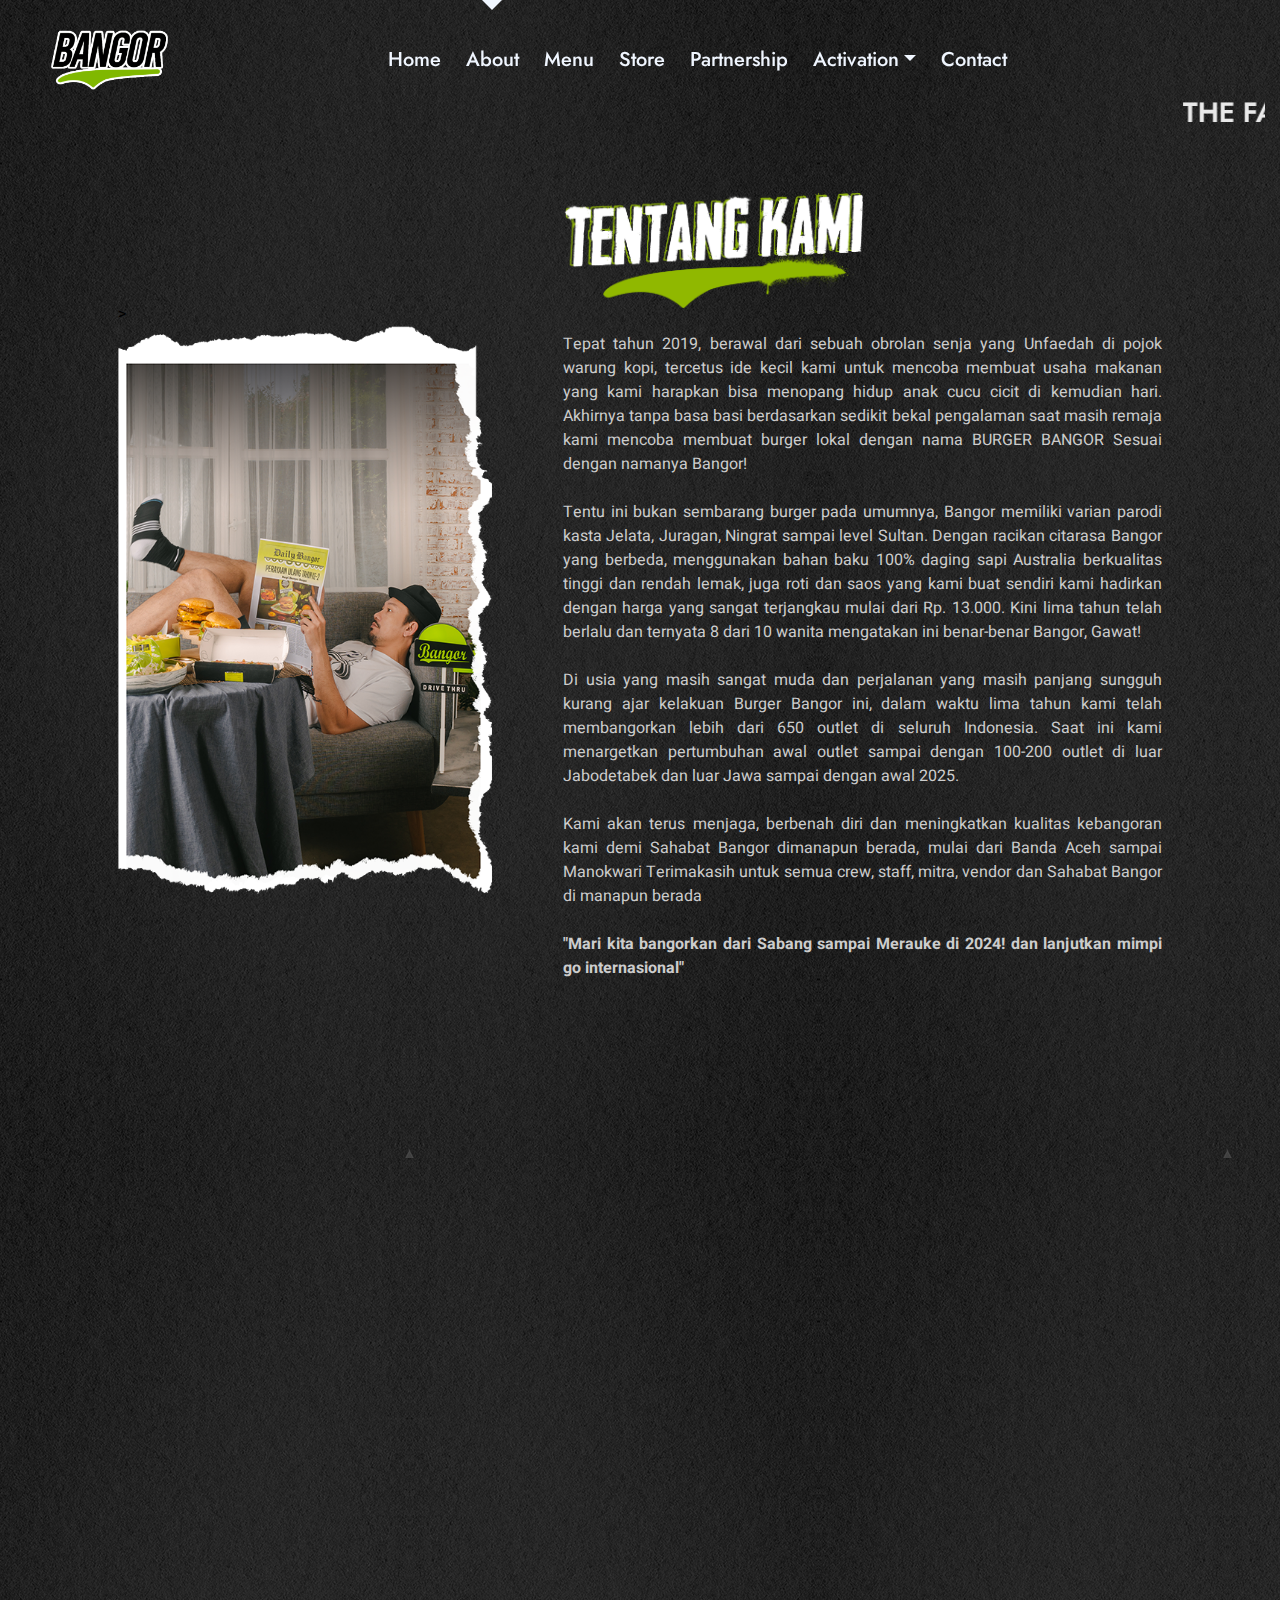
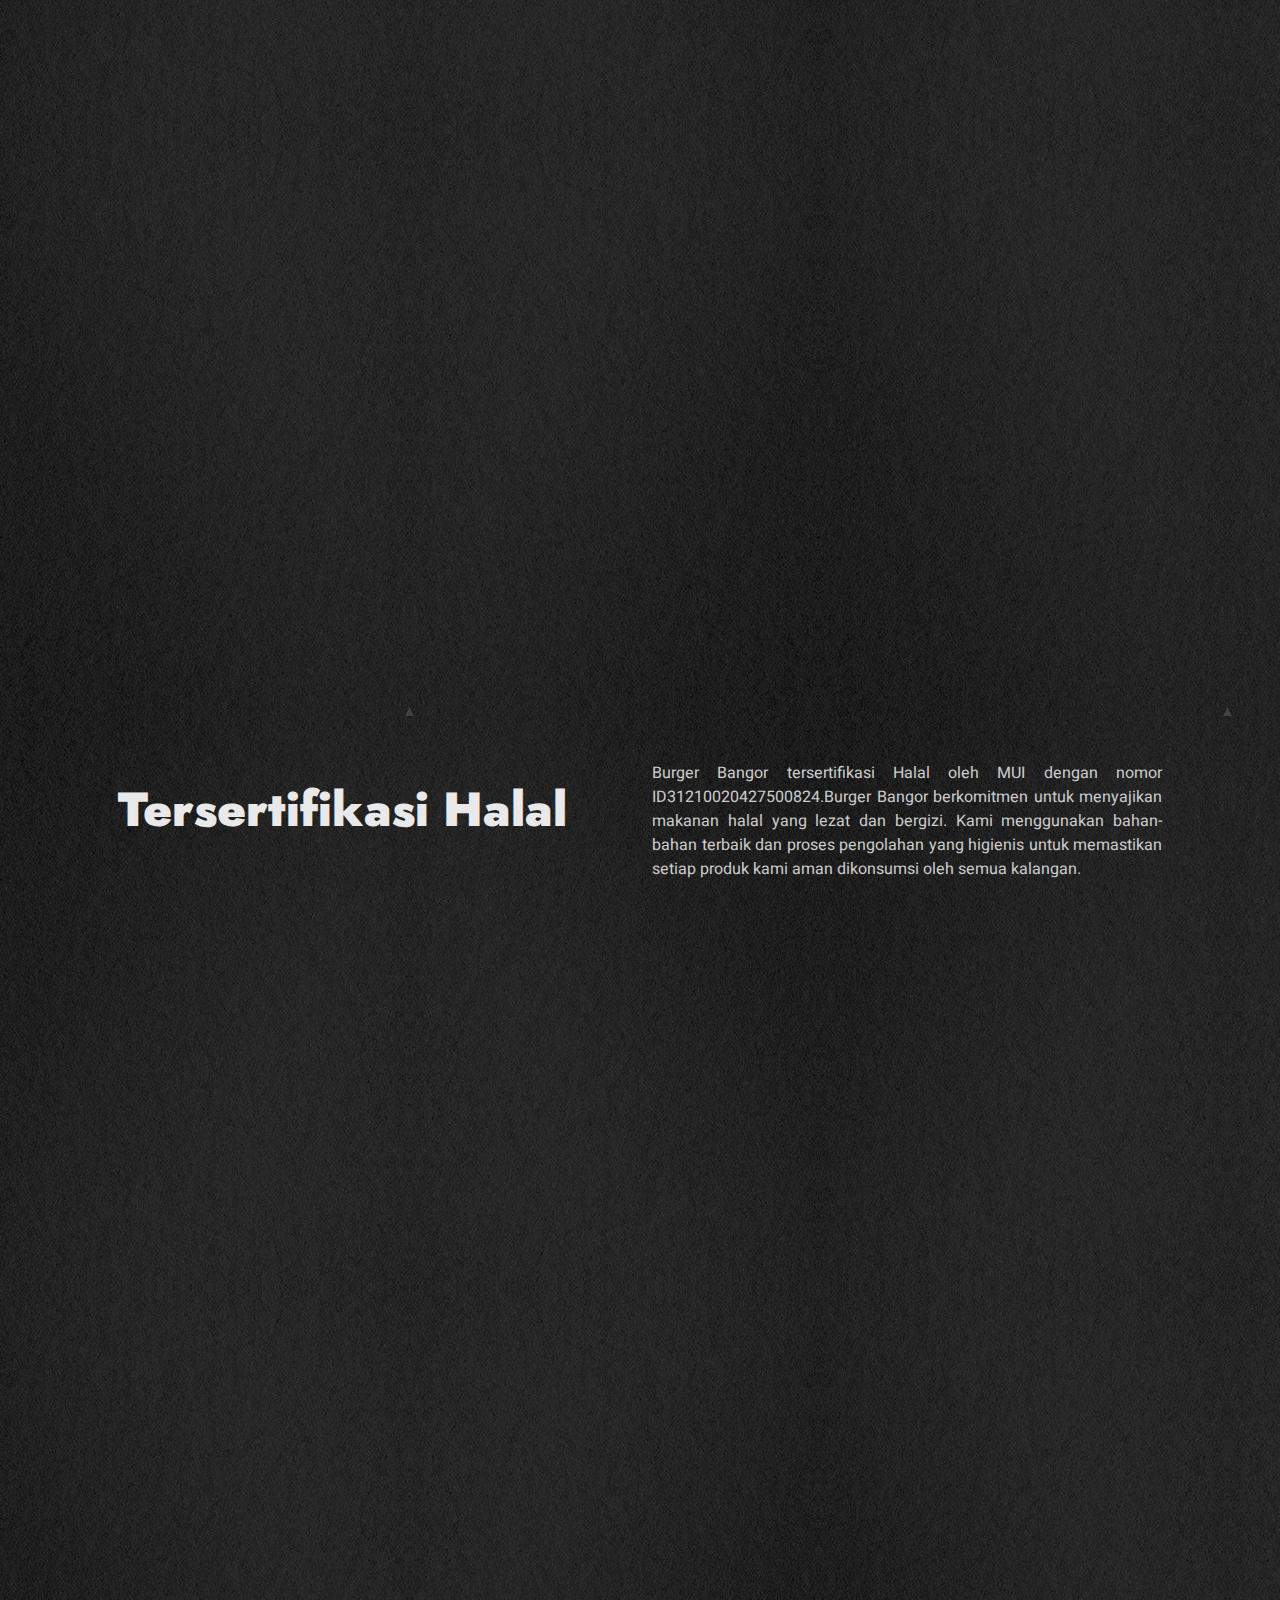
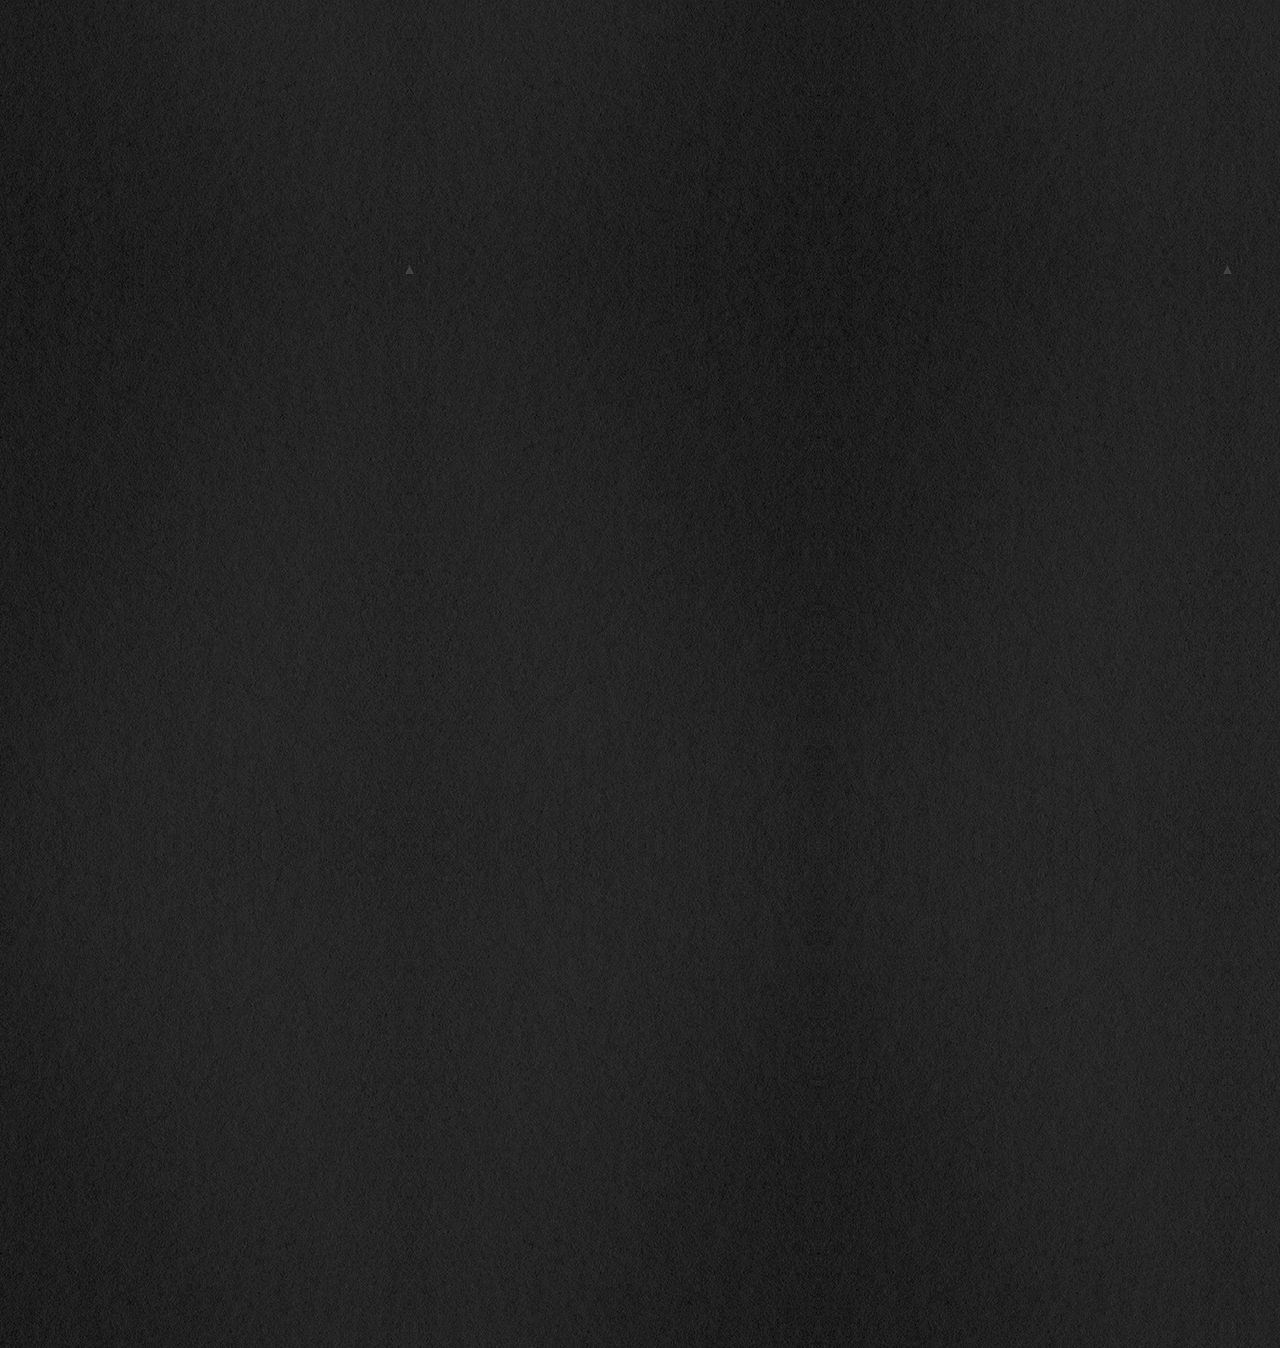
==== public/bangor/about.html @ 2fe909ed "iqbal jambang" ====
<!DOCTYPE html>
<html lang="en">
  <head>
    <meta charset="utf-8" />
    <title>BURGER BANGOR INDONESIA</title>
    <meta content="width=device-width, initial-scale=1.0" name="viewport" />
    <meta content="BURGER BANGOR , BURGER MURAH" name="keywords" />
    <meta content="The Biggest Chain Burger In Indonesia" name="description" />

    <!-- Favicon -->
    <link href="img/favicon.ico" rel="icon" />

    <!-- Google Web Fonts -->
    <link rel="preconnect" href="https://fonts.googleapis.com" />
    <link rel="preconnect" href="https://fonts.gstatic.com" crossorigin />
    <link
      href="https://fonts.googleapis.com/css2?family=Heebo:wght@400;500&family=Jost:wght@500;600;700&display=swap"
      rel="stylesheet"
    />

    <!-- Icon Font Stylesheet -->
    <link
      href="https://cdnjs.cloudflare.com/ajax/libs/font-awesome/5.10.0/css/all.min.css"
      rel="stylesheet"
    />
    <link
      href="https://cdn.jsdelivr.net/npm/bootstrap-icons@1.4.1/font/bootstrap-icons.css"
      rel="stylesheet"
    />

    <!-- Libraries Stylesheet -->
    <link href="lib/animate/animate.min.css" rel="stylesheet" />
    <link href="lib/owlcarousel/assets/owl.carousel.min.css" rel="stylesheet" />

    <!-- Customized Bootstrap Stylesheet -->
    <link href="css/bootstrap.min.css" rel="stylesheet" />

    <!-- Template Stylesheet -->
    <link href="css/style.css" rel="stylesheet" />
  </head>

  <body data-bs-spy="scroll" data-bs-target=".navbar" data-bs-offset="51">
    <div class="container-xxl  p-0">
      <!-- Spinner Start -->
      <div
        id="spinner"
        class="show bg-white position-fixed translate-middle w-100 vh-100 top-50 start-50 d-flex align-items-center justify-content-center"
      >
        <div
          class="spinner-grow text-primary"
          style="width: 3rem; height: 3rem"
          role="status"
        >
          <span class="sr-only">Loading...</span>
        </div>
      </div>
      <!-- Spinner End -->

      <!-- Navbar & Hero Start -->
      <div class="container-xxl position-relative p-0" id="home">
        <nav
          class="navbar navbar-expand-lg navbar-light px-4 px-lg-5 py-3 py-lg-0"
        >
          <a href="" class="navbar-brand p-0">
            <img src="img/logo.png" alt="Logo" />
            <!-- <img src="img/logo.png" alt="Logo"> -->
          </a>
          <button
            class="navbar-toggler"
            type="button"
            data-bs-toggle="collapse"
            data-bs-target="#navbarCollapse"
          >
            <span class="fa fa-bars"></span>
          </button>
          <div class="collapse navbar-collapse" id="navbarCollapse">
            <div class="navbar-nav mx-auto py-0">
              <a href="index.html" class="nav-item nav-link">Home</a>
              <a href="about.html" class="nav-item nav-link active">About</a>
              <a href="menu.html" class="nav-item nav-link">Menu</a>
              <a href="store.html" class="nav-item nav-link">Store</a>
              <a href="partnership.html" class="nav-item nav-link">Partnership</a>
              <div class="nav-item dropdown">
                <a
                  href="#"
                  class="nav-link dropdown-toggle"
                  data-bs-toggle="dropdown"
                  >Activation</a
                >
                <div class="dropdown-menu m-0">
                  <a href="bigorder.html" class="dropdown-item">Big order</a>
                  <a href="bangorberbagi.html" class="dropdown-item"
                    >Bangor Berbagi</a
                  >
                  <a href="bangorfest.html" class="dropdown-item"
                    >Bangor Festival</a
                  >
                </div>
              </div>
              <a href="#contact" class="nav-item nav-link">Contact</a>
            </div>
            <!--<a
              href=""
              class="btn btn-primary-gradient rounded-pill py-2 px-4 ms-3 d-none d-lg-block"
              >Start Free Trial</a
            > -->
          </div>
        </nav>

      </div>
      <!-- Navbar & Hero End -->

      
      <div class="container-xxl pt-5">
        <marquee class="mt-5" scrollamount="10">
          <h3>THE FASTEST GROWING LOCAL BURGER CHAIN IN INDONESIA - THE FASTEST
            GROWING LOCAL BURGER CHAIN IN INDONESIA - THE FASTEST GROWING LOCAL
            BURGER CHAIN IN INDONESIA - THE FASTEST GROWING LOCAL BURGER CHAIN IN
            INDONESIA - THE FASTEST GROWING LOCAL BURGER CHAIN IN INDONESIA</h3></marquee>
      </div>

      <!-- story Start -->
      <div class="container-xxl" id="story ">
        <div class="container py-5 px-lg-5">
          <di class="row align-items-center">
            <div
              class="col-lg-5 animated slideInDown">
            >
              <img class="img-fluid" src="img/densu.png" alt="">
            </div>
              <div
              class=" position-relative col-lg-7 wow fadeInUp"
              data-wow-delay="0.4s"
            >
              <img src="img/tentangkami.png" alt="" style="max-width: 300px;">
              <p class="mb-4">
                <br>Tepat tahun 2019, berawal dari sebuah obrolan senja yang Unfaedah di pojok warung kopi, tercetus ide kecil kami untuk mencoba membuat usaha makanan yang kami harapkan bisa menopang hidup anak cucu cicit di kemudian hari. Akhirnya tanpa basa basi berdasarkan sedikit bekal pengalaman saat masih remaja kami mencoba membuat burger lokal dengan nama BURGER BANGOR Sesuai dengan namanya Bangor! 
                <br>
                <br>Tentu ini bukan sembarang burger pada umumnya, Bangor memiliki varian parodi kasta Jelata, Juragan, Ningrat sampai level Sultan. Dengan racikan citarasa Bangor yang berbeda, menggunakan bahan baku 100% daging sapi Australia berkualitas tinggi dan rendah lemak, juga roti dan saos yang kami buat sendiri kami hadirkan dengan harga yang sangat terjangkau mulai dari Rp. 13.000. Kini lima  tahun telah berlalu dan ternyata 8 dari 10 wanita mengatakan ini benar-benar Bangor, Gawat!
                <br>
                <br>Di usia yang masih sangat muda dan perjalanan yang masih panjang sungguh kurang ajar kelakuan Burger Bangor ini, dalam waktu lima tahun kami telah membangorkan lebih dari 650 outlet di seluruh Indonesia. Saat ini kami menargetkan pertumbuhan awal outlet sampai dengan 100-200 outlet di luar Jabodetabek dan luar Jawa sampai dengan awal 2025.
                <br>
                <br>Kami akan terus menjaga, berbenah diri dan meningkatkan kualitas kebangoran kami demi Sahabat Bangor dimanapun berada, mulai dari Banda Aceh sampai Manokwari
Terimakasih untuk semua crew, staff, mitra, vendor dan Sahabat Bangor di manapun berada
<br>
                <br><strong> "Mari kita bangorkan dari Sabang sampai Merauke di 2024! dan lanjutkan mimpi go internasional"</strong>
              </p>
            </div>
          </div>
        </div>
      </div>


      
      <!-- story 2 Start -->
      <div class="container-xxl" id="story ">
        <div class="container py-5 px-lg-5">
          <div class="row align-items-center">
            
            <div
              class="section-title position-relative col-lg-4 wow fadeInUp"
              data-wow-delay="0.3s"
            >
              <h1 class="mb-5">Cari Burger?</h1>
              <p class="mb-4">
                Burger Bangor adalah pilihan yang tepat bagi kamu yang mencari burger dengan cita rasa lezat, harga terjangkau, dan varian yang beragam. Jika kamu belum pernah mencoba Burger Bangor, sangat disarankan untuk mencobanya dan merasakan sendiri kelezatannya.
              </p>
              
            </div>

            <div
              class="col-lg-4 wow fadeInUp"
              data-wow-delay="0.5s"
            >
              <img class="img-fluid" src="img/about2.png" alt="">
            </div>

            <div
              class="section-title position-relative col-lg-4 wow fadeInUp"
              data-wow-delay="0.2s"
            >
              <h1 class="mb-5">Cita Rasa</h1>
              <p class="mb-4">
                Burger Bangor menggunakan bahan-bahan berkualitas dan bumbu-bumbu khas Indonesia yang menghasilkan perpaduan rasa yang unik dan menggugah selera.
                <br> <br>
                Mulai dari burger dengan daging sapi, ayam, hingga ikan, Burger Bangor menawarkan berbagai pilihan untuk memenuhi selera setiap orang.
              </p>
            </div>
          </div>
        </div>
      </div>


      <!-- About Start -->
      <div class="container-xxl py-5" id="about">
        <div class="container py-5 px-lg-5">
          <div class="row align-items-center">
            
            <div
              class="section-title position-relative col-lg-6 wow fadeInUp"
              data-wow-delay="0.3s"
            >
              <h1 class="mb-5">Jingle Kami</h1>
              <p class="mb-4">
                Jingle Burger Bangor adalah sebuah lagu ceria yang akan membuat Anda langsung teringat akan kelezatan burgernya. Dengan lirik yang mudah diingat dan melodi yang catchy, jingle ini berhasil menciptakan kesan yang positif dan menggugah selera. Setiap kali mendengar jingle ini, Anda pasti akan langsung terbayang akan burger yang juicy, lembut, dan penuh dengan rasa.
              </p>
            </div>

            <div class="col-lg wow fadeIn" data-wow-delay="0.5s">
              <div class="embed-responsive embed-responsive-3by4">
                <iframe
                  class="embed-responsive-item col-12 my-3"
                  src="https://www.youtube.com/embed/TK0FdE66D3s?si=ODukuDvrtjS7Bv7T"
                  style="min-height: 400px"
                ></iframe>
              </div>
            </div>
          </div>
        </div>
      </div>
      <!-- About End -->
       
      <!-- About Start -->
      <div class="container-xxl py-5" id="about">
        <div class="container py-5 px-lg-5">
          <div class="row align-items-center">
            
            <div
              class="section-title position-relative col-lg-6 fadeInUp"
              data-wow-delay="0.1s"
            >
              <h1 class="mb-5">Tersertifikasi Halal</h1>
             
            </div>
            <div
              class="position-relative col-lg-6 fadeInUp"
              data-wow-delay="0.1s"
            >
      
              <p class="mb-4">
                Burger Bangor tersertifikasi Halal oleh MUI dengan nomor ID31210020427500824.Burger Bangor berkomitmen untuk menyajikan makanan halal yang lezat dan bergizi. Kami menggunakan bahan-bahan terbaik dan proses pengolahan yang higienis untuk memastikan setiap produk kami aman dikonsumsi oleh semua kalangan.</p>
            </div>
          </div>
        </div>
      </div>
      <!-- About End -->

      <!-- Process Start -->
      <div class="container-xxl">
        <div class="container py-5 px-lg-5">
          <div
            class="section-title position-relative text-center wow fadeInUp"
            data-wow-delay="0.1s"
          >
            <h1 class="mb-5">Prestasi</h1>
          </div>
          <div class="row gy-5 gx-4 mt-5 justify-content-center">
            <div
              class="col-lg-4 col-sm-6 text-center pt-4 wow fadeInUp"
              data-wow-delay="0.1s"
            >
              <div class="prestasi-item position-relative rounded pt-5 pb-4 px-4">
                <div
                  class="d-inline-flex align-items-center justify-content-center bg-primary-gradient rounded-circle position-absolute top-0 start-50 translate-middle shadow"
                  style="width: 100px; height: 100px"
                >
                  <i class="fa fa-check fa-3x text-white"></i>
                </div>
                <h5 class="mt-4 mb-3">
                  NO #1 Local Burger Company in Indonesia
                </h5>
              </div>
            </div>
            <div
              class="col-lg-4 col-sm-6 text-center pt-4 wow fadeInUp"
              data-wow-delay="0.3s"
            >
              <div class="prestasi-item position-relative rounded pt-5 pb-4 px-4">
                <div
                  class="d-inline-flex align-items-center justify-content-center bg-secondary-gradient rounded-circle position-absolute top-0 start-50 translate-middle shadow"
                  style="width: 100px; height: 100px"
                >
                  <i class="fa fa-check fa-3x text-white"></i>
                </div>
                <h5 class="mt-4 mb-3">
                  Rekor Muri Burger Lokal Dengan Geray Terbanyak
                </h5>

              </div>
            </div>
            <div
              class="col-lg-4 col-sm-6 text-center pt-4 wow fadeInUp"
              data-wow-delay="0.5s"
            >
              <div class="prestasi-item position-relative rounded pt-5 pb-4 px-4">
                <div
                  class="d-inline-flex align-items-center justify-content-center bg-primary-gradient rounded-circle position-absolute top-0 start-50 translate-middle shadow"
                  style="width: 100px; height: 100px"
                >
                  <i class="fa fa-check fa-3x text-white"></i>
                </div>
                <h5 class="mt-4 mb-3">Rekor Muri Sajian Burger Terbanyak</h5>

              </div>
            </div>
          </div>
        </div>
      </div>
      <!-- Process Start -->

      <!-- maps-->
      <div class="container">
        <div
          class="row justify-content-center wow fadeInUp"
          data-wow-delay="0.3s"
        >
          <div class="col-lg-10">
            <h1 class="section-title position-relative text-center mb-5">
              Head Office Burger Bangor
            </h1>
          </div>
        </div>

        <div class="main-content rounded wow fadeInUp" data-wow-delay="0.5s">
          <div class="contact-page-map" >
            <iframe
              id="gmap_canvas"
              src="https://www.google.com/maps/embed?pb=!1m18!1m12!1m3!1d7933.03543694271!2d106.6981764812294!3d-6.195212730003386!2m3!1f0!2f0!3f0!3m2!1i1024!2i768!4f13.1!3m3!1m2!1s0x2e69f9ce1f5fdfdf%3A0xc8da15a23aaac275!2sBANGOR%20HEAD%20QUARTERS!5e0!3m2!1sen!2sid!4v1728630421058!5m2!1sen!2sid"
              frameborder="0"
              scrolling="no"
              marginheight="0"
              marginwidth="0"
            ></iframe>
          </div>
          <!-- map -->
        </div>
        <!-- main-content -->
      </div>

      <!-- Footer Start -->
      <div
        class="container-fluid bg-primary text-light footer wow fadeIn"
        data-wow-delay="0.1s"
      >
        <div class="container py-5 px-lg-5">
          <div class="row g-5">
            <div class="col-md-6 col-lg-3">
              <h4 class="text-white mb-4">Address</h4>
              <p>
                <i class="fa fa-map-marker-alt me-3"></i>Rukan Greatwall, Jl.
                Green Lake City Boulevard No.25 Blok A29-30, Petir, Cipondoh,
                Tangerang City, Banten 15147
              </p>
              <p><i class="fa fa-phone-alt me-3"></i>+62 812-1966-8834</p>
              <p><i class="fa fa-envelope me-3"></i>burgerbangor@gmail.com</p>
              <div class="d-flex pt-2">
                <a class="btn btn-outline-light btn-social" href=""
                  ><i class="fab fa-twitter"></i
                ></a>
                <a class="btn btn-outline-light btn-social" href=""
                  ><i class="fab fa-facebook-f"></i
                ></a>
                <a class="btn btn-outline-light btn-social" href=""
                  ><i class="fab fa-instagram"></i
                ></a>
              </div>
            </div>
            <div class="col-md-6 col-lg-3">
              <h4 class="text-white mb-4">Quick Link</h4>
              <a class="btn btn-link" href="about.html">Tentang Kami</a>
              <a class="btn btn-link" href="menu.html">Menu</a>
              <a class="btn btn-link" href="store.html">Store</a>
              <a class="btn btn-link" href="contact.html">Contact </a>
            </div>
            <div class="col-md-6 col-lg-3">
              <h4 class="text-white mb-4">Popular Link</h4>
              <a class="btn btn-link" href="bigorder.html">Big Order</a>
              <a class="btn btn-link" href="">Bangor fest</a>
              <a class="btn btn-link" href="bangorshool.html">bangor goes to school</a>
              <a class="btn btn-link" href="bangorberbagi.html">Bangor Berbagi</a>
              <a class="btn btn-link" href="cookingclass.html">Food Truck</a>
            </div>
            <div class="col-md-6 col-lg-3">
              <img class="img-fluid" src="img/logo.png" alt="" />
              <!-- <h4 class="text-white mb-4">Newsletter</h4>
              <p>
                Lorem ipsum dolor sit amet elit. Phasellus nec pretium mi.
                Curabitur facilisis ornare velit non vulpu
              </p>
              <div class="position-relative w-100 mt-3">
                <input
                  class="form-control border-0 rounded-pill w-100 ps-4 pe-5"
                  type="text"
                  placeholder="Your Email"
                  style="height: 48px"
                />
                <button
                  type="button"
                  class="btn shadow-none position-absolute top-0 end-0 mt-1 me-2"
                >
                  <i class="fa fa-paper-plane text-primary-gradient fs-4"></i>
                </button>
              </div> -->
            </div>
          </div>
        </div>
        <div class="container px-lg-5">
          <div class="copyright">
            <div class="row">
              <div class="col-md-6 text-center text-md-start mb-3 mb-md-0">
                &copy;
                <a class=" " href="#">www.burgerbangorindonesia.com</a>, All
                Right Reserved.
                <a class=" " href="">Burger Bangor</a>
              </div>
              <div class="col-md-6 text-center text-md-end">
                <div class="footer-menu">
                  <a href="">Home</a>
                  <a href="">Cookies</a>
                  <a href="">Help</a>
                  <a href="">FQAs</a>
                </div>
              </div>
            </div>
          </div>
        </div>
      </div>
      <!-- Footer End -->

      <!-- Back to Top -->
      <a href="#" class="btn btn-lg btn-lg-square back-to-top pt-2"
        ><i class="bi bi-arrow-up text-white"></i
      ></a>
    </div>

    <!-- JavaScript Libraries -->
    <script src="https://code.jquery.com/jquery-3.4.1.min.js"></script>
    <script src="https://cdn.jsdelivr.net/npm/bootstrap@5.0.0/dist/js/bootstrap.bundle.min.js"></script>
    <script src="lib/wow/wow.min.js"></script>
    <script src="lib/easing/easing.min.js"></script>
    <script src="lib/waypoints/waypoints.min.js"></script>
    <script src="lib/counterup/counterup.min.js"></script>
    <script src="lib/owlcarousel/owl.carousel.min.js"></script>

    <!-- Template Javascript -->
    <script src="js/main.js"></script>
  </body>
</html>
---- public/bangor/css/style.css ----
/********** Template CSS **********/
:root {
    --primary: #84b800;
    --secondary: #7aaa00;
    --plight: #dde8be;
    --light: #f0f6ff;
    --dark: #333333;
}

/*** Spinner ***/
#spinner {
    opacity: 0;
    visibility: hidden;
    transition: opacity 0.5s ease-out, visibility 0s linear 0.5s;
    z-index: 99999;
}

#spinner.show {
    transition: opacity 0.5s ease-out, visibility 0s linear 0s;
    visibility: visible;
    opacity: 1;
}

body {
    margin: 0;
    font-family: "Heebo", sans-serif;
    font-size: 1rem;
    font-weight: 400;
    line-height: 1.5;
    background-image: url(../img/maps.jpg);
}

/*** Heading ***/
h1,
h2,
.fw-bold {
    font-weight: 900 !important;
    font-size: 48px;
}

h3,
h4,
.fw-semi-bold {
    font-weight: 600 !important;
}

h5,
h6,
.fw-medium {
    font-weight: 500 !important;
}

ul,
li,
hr {
    color: #d3d3d3;
}

/*** Gradient Text & BG ***/
.text-primary-gradient {
    background: linear-gradient(
        to bottom right,
        var(--primary),
        var(--secondary)
    );
    -webkit-background-clip: text;
    -webkit-text-fill-color: transparent;
}

.text-secondary-gradient {
    background: linear-gradient(
        to bottom right,
        var(--secondary),
        var(--primary)
    );
    -webkit-background-clip: text;
    -webkit-text-fill-color: transparent;
}

.bg-primary-gradient {
    background: linear-gradient(
        to bottom right,
        var(--primary),
        var(--secondary)
    );
}

.bg-secondary-gradient {
    background: linear-gradient(
        to bottom right,
        var(--secondary),
        var(--primary)
    );
}

/*** Button ***/
.btn {
    transition: 0.5s;
}

.btn.btn-primary-gradient,
.btn.btn-secondary-gradient {
    position: relative;
    overflow: hidden;
    border: none;
    color: #ffffff;
    z-index: 1;
}

.btn.btn-primary-gradient::after,
.btn.btn-secondary-gradient::after {
    position: absolute;
    content: "";
    top: 0;
    left: 0;
    width: 100%;
    height: 100%;
    transition: 0.5s;
    z-index: -1;
    opacity: 0;
}

.btn.btn-primary-gradient,
.btn.btn-secondary-gradient::after {
    background: linear-gradient(
        to bottom right,
        var(--primary),
        var(--secondary)
    );
}

.btn.btn-secondary-gradient,
.btn.btn-primary-gradient::after {
    background: linear-gradient(
        to bottom right,
        var(--secondary),
        var(--primary)
    );
}

.btn.btn-primary-gradient:hover::after,
.btn.btn-secondary-gradient:hover::after {
    opacity: 1;
}

.btn-square {
    width: 38px;
    height: 38px;
}

.btn-sm-square {
    width: 32px;
    height: 32px;
}

.btn-lg-square {
    width: 48px;
    height: 48px;
}

.btn-square,
.btn-sm-square,
.btn-lg-square {
    padding: 0;
    display: flex;
    align-items: center;
    justify-content: center;
    font-weight: normal;
    border-radius: 50px;
}

.back-to-top {
    position: fixed;
    display: none;
    right: 45px;
    bottom: 45px;
    z-index: 99;
    border: none;
    background: linear-gradient(
        to bottom right,
        var(--primary),
        var(--secondary)
    );
}

/*** Navbar ***/
.navbar-nav a {
    font-size: 20px !important;
}
.navbar-light .navbar-nav .nav-link {
    position: relative;
    margin-right: 25px;
    padding: 45px 0;
    font-family: "Jost", sans-serif;
    font-size: 18px;
    font-weight: 500;
    color: var(--light) !important;
    outline: none;
    transition: 0.5s;
}

.navbar-light .navbar-nav .nav-link::before {
    position: absolute;
    content: "";
    width: 0;
    height: 0;
    top: -10px;
    left: 50%;
    transform: translateX(-50%);
    border: 10px solid;
    border-color: var(--light) transparent transparent transparent;
    transition: 0.5s;
}

.sticky-top.navbar-light .navbar-nav .nav-link {
    padding: 20px 0;
    color: var(--dark) !important;
}

.navbar-light .navbar-nav .nav-link:hover::before,
.navbar-light .navbar-nav .nav-link.active::before {
    top: 0;
}

.navbar-light .navbar-brand h1 {
    color: #ffffff;
}

.navbar-light .navbar-brand img {
    max-height: 60px;
    transition: 0.5s;
}

.sticky-top.navbar-light .navbar-brand img {
    max-height: 45px;
}

@media (max-width: 991.98px) {
    .sticky-top.navbar-light {
        position: relative;
        background: #ffffff;
    }

    .navbar-light .navbar-collapse {
        margin-top: 15px;
        border-top: 1px solid #dddddd;
    }

    .navbar-light .navbar-nav .nav-link,
    .sticky-top.navbar-light .navbar-nav .nav-link {
        padding: 10px 0;
        margin-left: 0;
        color: var(--light) !important;
    }

    .navbar-light .navbar-nav .nav-link::before {
        display: none;
    }

    .navbar-light .navbar-nav .nav-link:hover,
    .navbar-light .navbar-nav .nav-link.active {
        color: var(--primary) !important;
    }

    .navbar-light .navbar-brand h1 {
        background: linear-gradient(
            to bottom right,
            var(--primary),
            var(--secondary)
        );
        -webkit-background-clip: text;
        -webkit-text-fill-color: transparent;
    }

    .navbar-light .navbar-brand img {
        max-height: 45px;
    }
}

@media (min-width: 992px) {
    .navbar-light {
        position: absolute;
        width: 100%;
        top: 0;
        left: 0;
        z-index: 999;
    }

    .navbar-toggler {
        color: (var(--light));
    }

    .sticky-top.navbar-light {
        position: fixed;
        background: #fff;
    }

    .sticky-top.navbar-light .navbar-nav .nav-link::before {
        border-top-color: var(--primary);
    }

    .sticky-top.navbar-light .navbar-brand h1 {
        background: linear-gradient(
            to bottom right,
            var(--primary),
            var(--secondary)
        );
        -webkit-background-clip: text;
        -webkit-text-fill-color: transparent;
    }
}

/*** Hero Header ***/
.hero-header {
    margin-bottom: 6rem;
    padding: 13rem 0 0 0;
    background: url(../img/bg-bottom2.png), url(../img/bg-banner.jpg),
        linear-gradient(to bottom right, #222222, #000000);
    background-position: center bottom, right 0px top 67%;
    background-repeat: no-repeat;
}

.hero-header h1 {
    font-size: 68px;
}

@media (max-width: 991.98px) {
    .hero-header {
        padding: 6rem 0 9rem 0;
    }
    .hero-header h1 {
        font-size: 36px;
    }
}

/*** Screenshot ***/
.screenshot-carousel {
    position: relative;
    width: 253px;
    height: 500px;
    padding: 15px;
    margin-right: 30px;
}

.screenshot-carousel::before {
    position: absolute;
    content: "";
    width: 100%;
    height: 100%;
    top: 0;
    left: 0;
    background: url(../img/screenshot-frame.png) center center no-repeat;
    background-size: 253px 500px;
    z-index: 1;
}

.screenshot-carousel .owl-item img {
    position: relative;
    width: 223px;
    height: 470px;
}

.screenshot-carousel .owl-dots {
    position: absolute;
    top: 50%;
    right: -30px;
    transform: translateY(-50%);
    display: flex;
    flex-direction: column;
    align-items: center;
    justify-content: center;
}

.screenshot-carousel .owl-dot {
    position: relative;
    display: inline-block;
    margin: 5px 0;
    width: 15px;
    height: 15px;
    background: linear-gradient(
        to bottom right,
        var(--primary),
        var(--secondary)
    );
    border-radius: 15px;
    transition: 0.5s;
}

.screenshot-carousel .owl-dot::after {
    position: absolute;
    content: "";
    width: 5px;
    height: 5px;
    top: 5px;
    left: 5px;
    background: #ffffff;
    border-radius: 5px;
}

.screenshot-carousel .owl-dot.active {
    box-shadow: 0 0 10px var(--dark);
}

/*** promo-carousel***/
.promo {
    padding: 16rem 0 0 0;
    background: url(../img/bg-bottom2.png), url(../img/bg-top.png),
        url(../img/bg-banner.jpg);
    background-position: center bottom, center top, right 0px top 0%;
    background-repeat: no-repeat;
}

.promo-carousel .owl-item.center .promo-item {
    background: linear-gradient(
        to bottom right,
        var(--primary),
        var(--secondary)
    );
    margin: 10px;
    box-shadow: 0 0rem 0.5rem rgba(0, 0, 0, 0.682);
}

.promo-carousel .owl-nav {
    margin-top: 30px;
    display: flex;
    justify-content: center;
}

.promo-carousel .owl-nav .owl-prev,
.promo-carousel .owl-nav .owl-next {
    margin: 0 12px;
    width: 50px;
    height: 50px;
    display: flex;
    align-items: center;
    justify-content: center;
    color: #ffffff;
    background: linear-gradient(
        to bottom right,
        var(--primary),
        var(--secondary)
    );
    border-radius: 60px;
    font-size: 18px;
    transition: 0.5s;
}

.promo-carousel .owl-nav .owl-prev:hover,
.promo-carousel .owl-nav .owl-next:hover {
    background: linear-gradient(
        to bottom right,
        var(--secondary),
        var(--primary)
    );
}

/*** about  ***/
.video-bangor iframe {
    padding: 5rem;
    height: 500px;
    background-image: url(../img/bg-video.png);
    background-size: 100%;
    background-repeat: no-repeat;
}

@media (min-width: 992px) {
    .video-bangor iframe {
        padding: 5rem;
        height: 500px;
        background-image: url(../img/bg-video.png);
        background-size: 100%;
        background-repeat: no-repeat;
    }

    /* card magazine */

    .cards {
        --bg: #333333;
        --hover-bg: #84b800;
        max-width: 24ch;
        text-align: center;
        background: var(--bg);
        padding: 1em;
        border-radius: 5px;
        position: relative;
        overflow: hidden;
        transition: 0.3s cubic-bezier(0.6, 0.4, 0, 1), transform 0.15s ease;
        display: flex;
        flex-direction: column;
        justify-content: center;
        align-items: center;
    }
    .cards a {
        color: #fff;
        text-shadow: 0 0 45px rgb(0, 0, 0);
    }
    .cards span {
        position: absolute;
        inset: 0;
        width: 100%;
        height: 100%;
        display: flex;
        justify-content: center;
        align-items: center;
        color: var(--hover-text);
        border-radius: 5px;
        font-weight: bold;
        top: 100%;
        transition: all 0.3s cubic-bezier(0.6, 0.4, 0, 1);
    }

    .cards:hover span {
        top: 0;
        font-size: 1em;
    }

    .cards:hover {
        background: var(--hover-bg);
    }

    /*** menu ***/

    @media (min-width: 0px) {
        .feature-item img {
            background-image: url(../img/bg-menu.png);
            background-size: 100%;
            background-repeat: no-repeat;
        }
    }
    /*** Team ***/
    .team-item {
        position: relative;
        transition: 0.5s;
        z-index: 1;
    }
    .team-item::after {
        position: absolute;
        content: "";
        top: 3rem;
        right: 3rem;
        bottom: 0;
        left: 0;
        border-radius: 10px;
        background: #333333;
        box-shadow: 0 0 45px rgba(0, 0, 0, 0.1);
        transition: 0.5s;
        z-index: -1;
    }

    .team-item:hover::after {
        background: var(--primary);
    }

    .team-item h3,
    .team-item small {
        transition: 0.5s;
    }

    .team-item:hover h3,
    .team-item:hover small {
        color: var(--light);
    }
    .feature-item:hover {
        margin-top: -15px;
        /* box-shadow: 0 0.5rem 1.5rem rgba(0, 0, 0, 0.08); */
    }

    /* sosial media */
    .medsos {
        padding: 13rem 0 0 0;
        background: url(../img/bg-bottom2.png), url(../img/bg-top.png),
            url(../img/bg-banner.jpg);
        background-position: center bottom, center top, right 0px top 0%;
        background-repeat: no-repeat;
    }

    /*** activation ***/
    .pelayanan {
        margin-bottom: 6rem;
        padding: 16rem 0 0 0;
        background: url(../img/bg-bottom2.png), url(../img/bg-top.png),
            url(../img/bg-banner.jpg);
        background-position: center bottom, center 57px, right 0px top 60px;
        background-repeat: no-repeat;
    }
    .service-item {
        height: 350px;
    }

    .service-icon {
        margin: 0 auto 20px auto;
        width: 90px;
        height: 90px;
    }

    .prestasi-item {
        position: relative;
        height: 200px;
        padding: 30px 25px;
        background: #222222;
        box-shadow: 0 0 45px rgba(0, 0, 0, 0.08);
        transition: 0.5s;
        border-style: solid;
        border-color: var(--primary);
    }

    /*** Testimonial ***/
    .testimonial-carousel .owl-item .testimonial-item,
    .testimonial-carousel .owl-item .testimonial-item * {
        transition: 0.5s;
        -webkit-transition: 0.5s;
        -moz-transition: 0.5s;
        -ms-transition: 0.5s;
        -o-transition: 0.5s;
    }

    .testimonial-carousel .owl-item.center .testimonial-item {
        background: linear-gradient(
            to bottom right,
            var(--primary),
            var(--secondary)
        );
    }

    .testimonial-carousel .owl-item.center .testimonial-item h5,
    .testimonial-carousel .owl-item.center .testimonial-item p {
        color: #ffffff !important;
    }

    .testimonial-carousel .owl-nav {
        margin-top: 30px;
        display: flex;
        justify-content: center;
    }

    .testimonial-carousel .owl-nav .owl-prev,
    .testimonial-carousel .owl-nav .owl-next {
        margin: 0 12px;
        width: 50px;
        height: 50px;
        display: flex;
        align-items: center;
        justify-content: center;
        color: #ffffff;
        background: linear-gradient(
            to bottom right,
            var(--primary),
            var(--secondary)
        );
        border-radius: 60px;
        font-size: 18px;
        transition: 0.5s;
    }

    .testimonial-carousel .owl-nav .owl-prev:hover,
    .testimonial-carousel .owl-nav .owl-next:hover {
        background: linear-gradient(
            to bottom right,
            var(--secondary),
            var(--primary)
        );
    }

    .contact-page-map iframe {
        width: 80%;
        height: 660px;
        box-shadow: 13px 14px 68px rgba(0, 0, 0, 0.1);
        border-radius: 1%;
        -webkit-border-radius: 1%;
        -moz-border-radius: 1%;
        -ms-border-radius: 1%;
        -o-border-radius: 1%;
    }

    /* running text */

    /*** Footer ***/
    .footer {
        margin-top: 6rem;
        padding-top: 9rem;
        background: url(../img/bg-top2.png), url(../img/bg-banner.jpg);
        background-position: left 0px bottom 0px, right 0px top 100px,
            bottom top;
        background-repeat: no-repeat;
    }

    .footer .btn.btn-social {
        margin-right: 5px;
        width: 40px;
        height: 40px;
        display: flex;
        align-items: center;
        justify-content: center;
        color: var(--light);
        border: 1px solid rgba(256, 256, 256, 0.1);
        border-radius: 40px;
        transition: 0.3s;
    }

    .footer .btn.btn-social:hover {
        color: var(--primary);
    }

    .footer .btn.btn-link {
        display: block;
        margin-bottom: 10px;
        padding: 0;
        text-align: left;
        color: var(--light);
        font-weight: normal;
        transition: 0.3s;
    }

    .footer .btn.btn-link::before {
        position: relative;
        content: "\f105";
        font-family: "Font Awesome 5 Free";
        font-weight: 900;
        margin-right: 10px;
    }

    .footer .btn.btn-link:hover {
        letter-spacing: 1px;
        box-shadow: none;
    }

    .footer .copyright {
        padding: 25px 0;
        font-size: 14px;
        border-top: 1px solid rgba(256, 256, 256, 0.1);
    }

    .footer .copyright a {
        color: var(--light);
    }

    .footer .footer-menu a {
        margin-right: 15px;
        padding-right: 15px;
        border-right: 1px solid rgba(255, 255, 255, 0.1);
    }

    .footer .footer-menu a:last-child {
        margin-right: 0;
        padding-right: 0;
        border-right: none;
    }
}
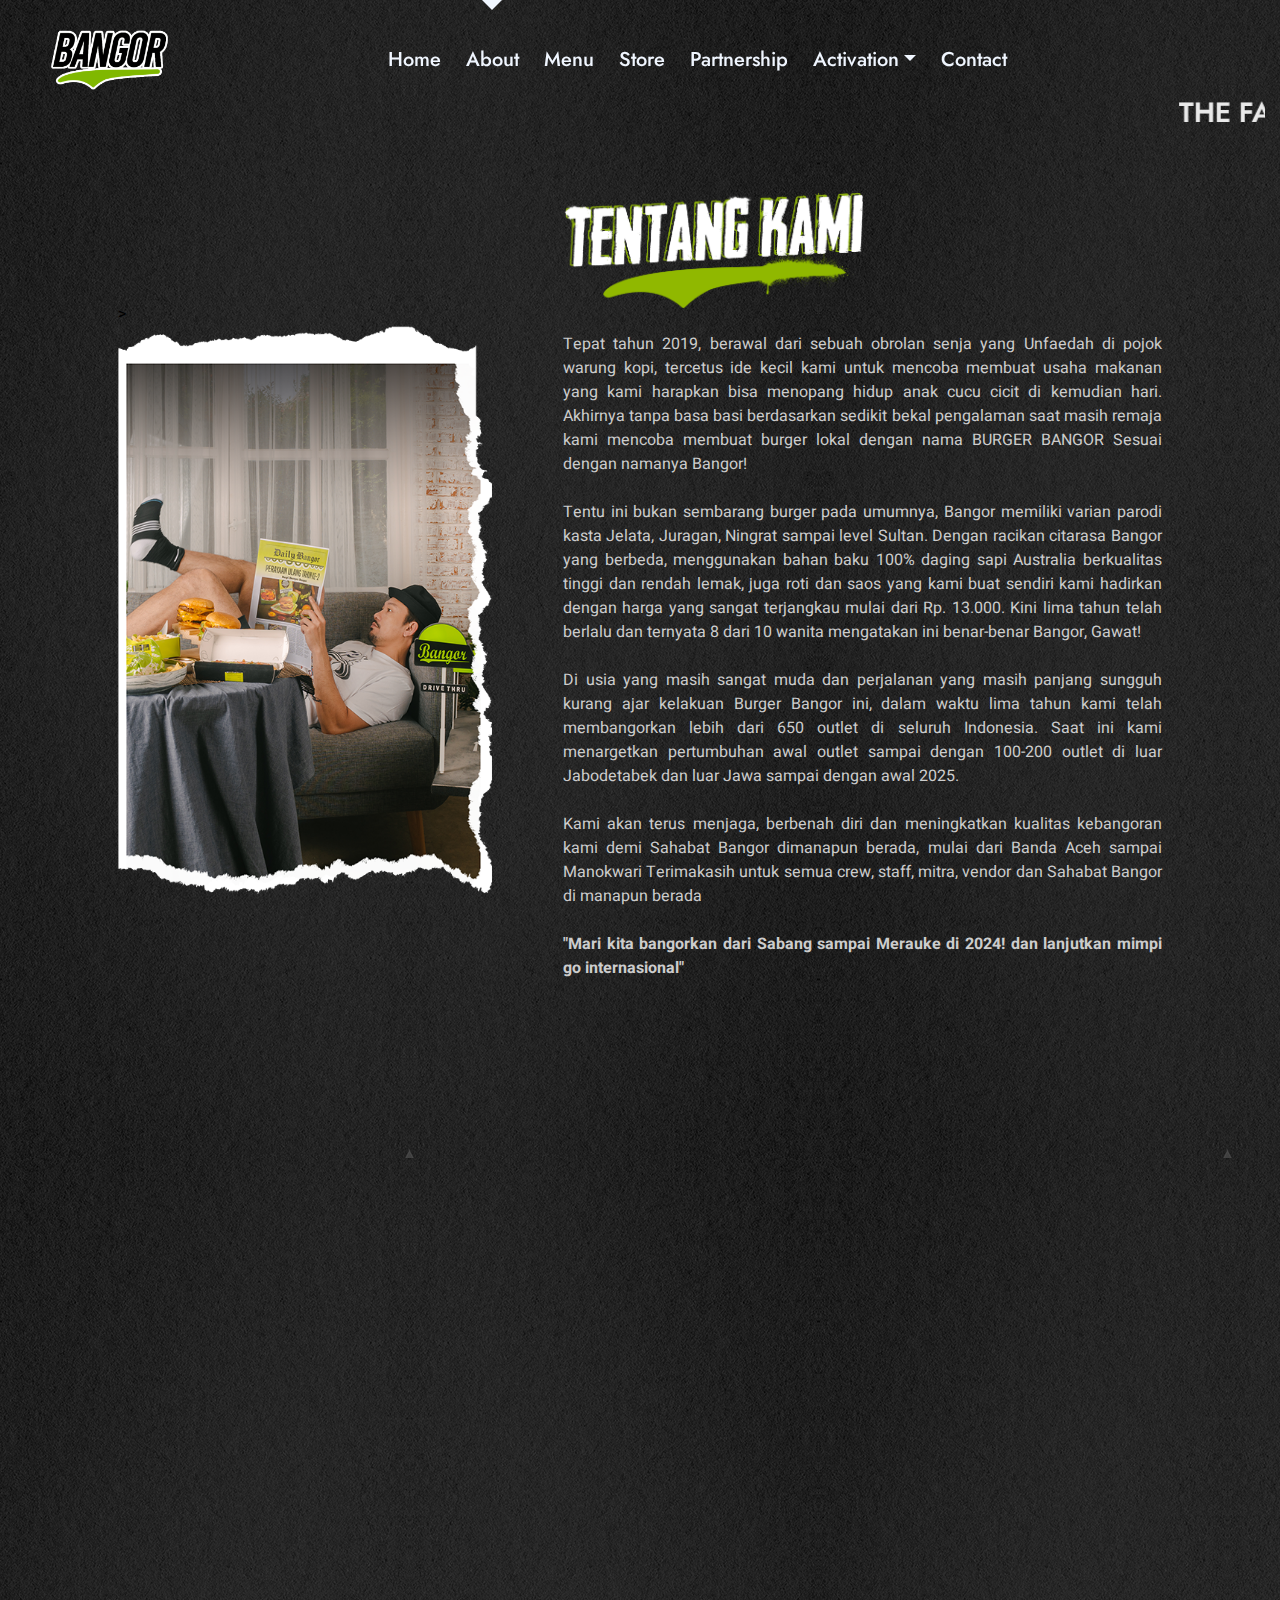
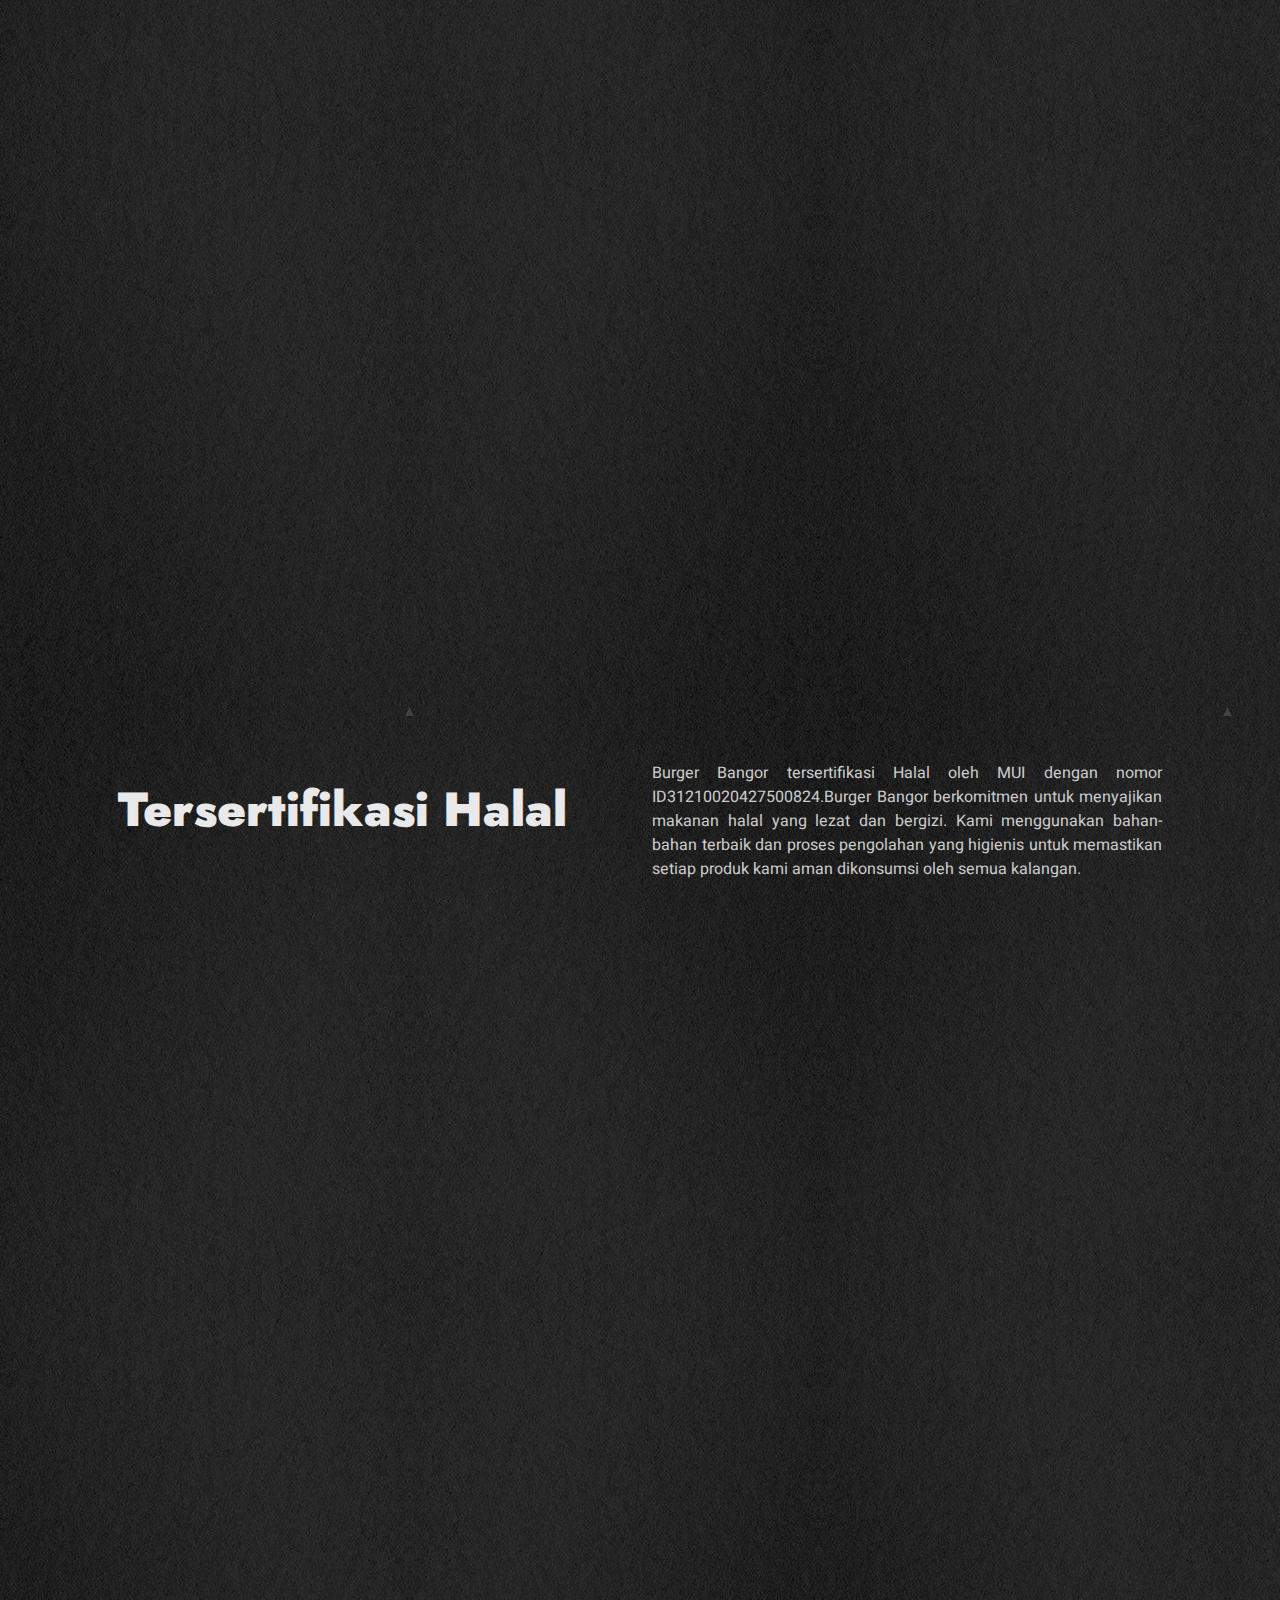
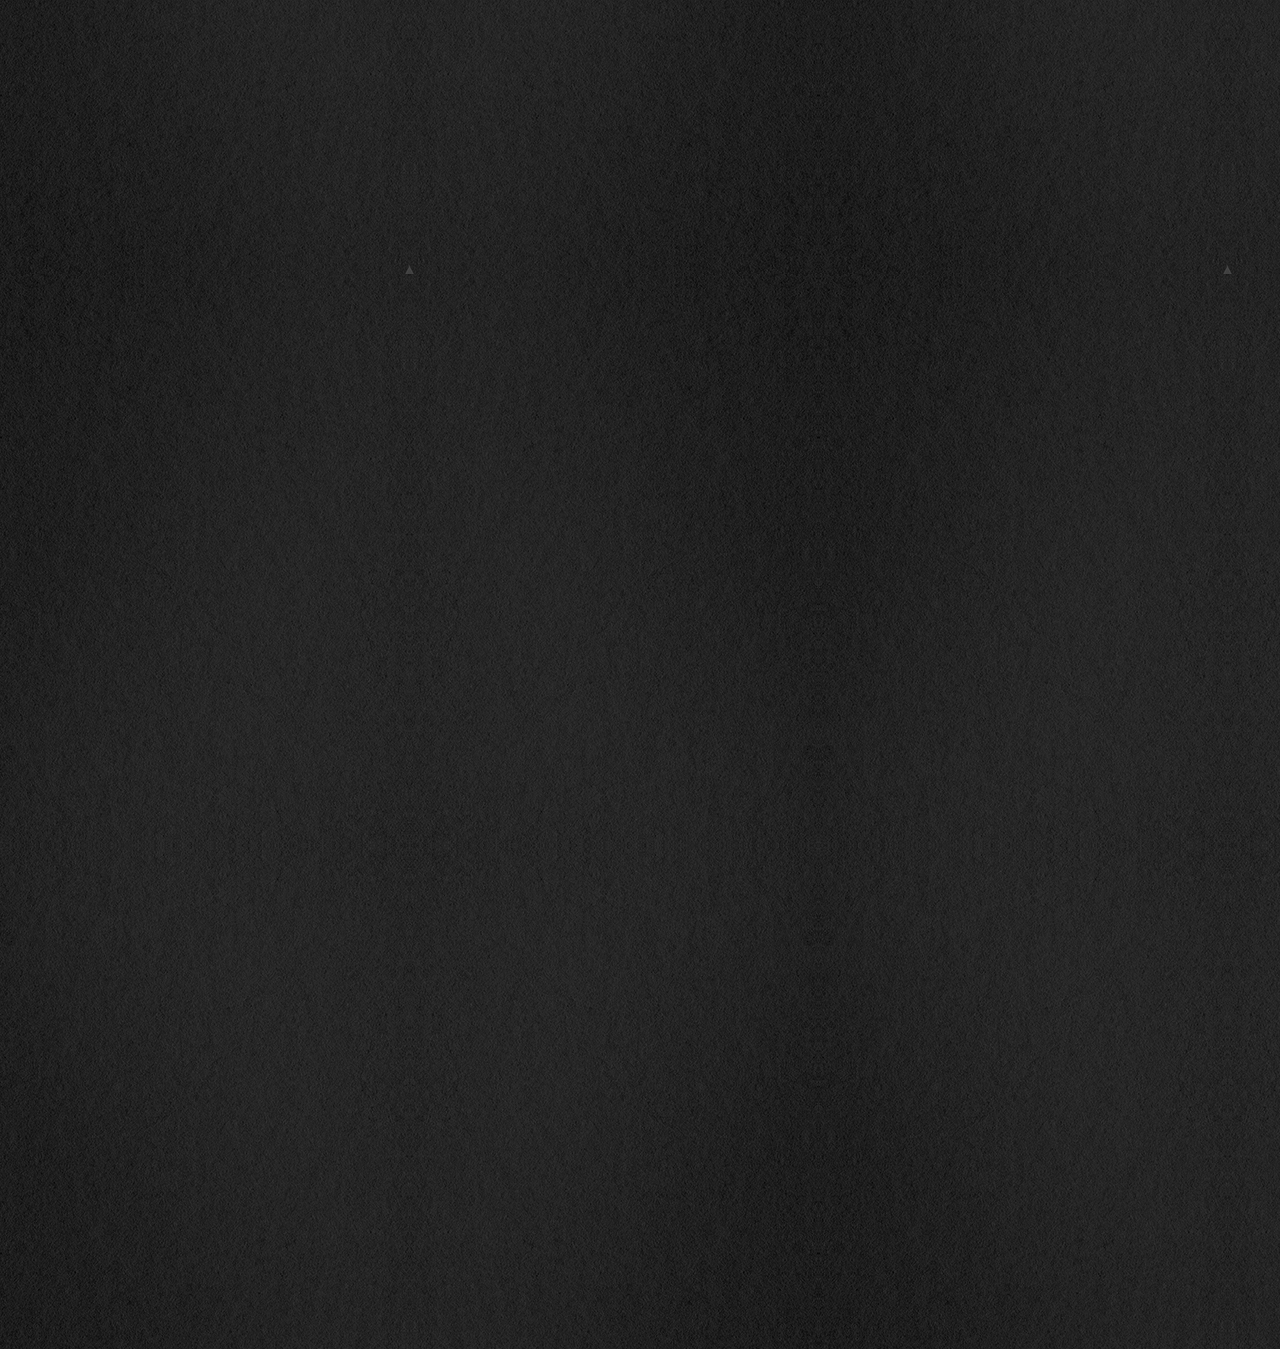
==== commit 63f5d92f: "update magazine dashboard dan perbaikan kata 1" ====
--- a/public/bangor/about.html
+++ b/public/bangor/about.html
@@ -110,7 +110,7 @@
       </div>
       <!-- Navbar & Hero End -->
 
-      
+
       <div class="container-xxl pt-5">
         <marquee class="mt-5" scrollamount="10">
           <h3>THE FASTEST GROWING LOCAL BURGER CHAIN IN INDONESIA - THE FASTEST
@@ -134,7 +134,7 @@
             >
               <img src="img/tentangkami.png" alt="" style="max-width: 300px;">
               <p class="mb-4">
-                <br>Tepat tahun 2019, berawal dari sebuah obrolan senja yang Unfaedah di pojok warung kopi, tercetus ide kecil kami untuk mencoba membuat usaha makanan yang kami harapkan bisa menopang hidup anak cucu cicit di kemudian hari. Akhirnya tanpa basa basi berdasarkan sedikit bekal pengalaman saat masih remaja kami mencoba membuat burger lokal dengan nama BURGER BANGOR Sesuai dengan namanya Bangor! 
+                <br>Tepat tahun 2019, berawal dari sebuah obrolan senja yang Unfaedah di pojok warung kopi, tercetus ide kecil kami untuk mencoba membuat usaha makanan yang kami harapkan bisa menopang hidup anak cucu cicit di kemudian hari. Akhirnya tanpa basa basi berdasarkan sedikit bekal pengalaman saat masih remaja kami mencoba membuat burger lokal dengan nama BURGER BANGOR Sesuai dengan namanya Bangor!
                 <br>
                 <br>Tentu ini bukan sembarang burger pada umumnya, Bangor memiliki varian parodi kasta Jelata, Juragan, Ningrat sampai level Sultan. Dengan racikan citarasa Bangor yang berbeda, menggunakan bahan baku 100% daging sapi Australia berkualitas tinggi dan rendah lemak, juga roti dan saos yang kami buat sendiri kami hadirkan dengan harga yang sangat terjangkau mulai dari Rp. 13.000. Kini lima  tahun telah berlalu dan ternyata 8 dari 10 wanita mengatakan ini benar-benar Bangor, Gawat!
                 <br>
@@ -151,12 +151,12 @@
       </div>
 
 
-      
+
       <!-- story 2 Start -->
       <div class="container-xxl" id="story ">
         <div class="container py-5 px-lg-5">
           <div class="row align-items-center">
-            
+
             <div
               class="section-title position-relative col-lg-4 wow fadeInUp"
               data-wow-delay="0.3s"
@@ -165,7 +165,7 @@
               <p class="mb-4">
                 Burger Bangor adalah pilihan yang tepat bagi kamu yang mencari burger dengan cita rasa lezat, harga terjangkau, dan varian yang beragam. Jika kamu belum pernah mencoba Burger Bangor, sangat disarankan untuk mencobanya dan merasakan sendiri kelezatannya.
               </p>
-              
+
             </div>
 
             <div
@@ -195,7 +195,7 @@
       <div class="container-xxl py-5" id="about">
         <div class="container py-5 px-lg-5">
           <div class="row align-items-center">
-            
+
             <div
               class="section-title position-relative col-lg-6 wow fadeInUp"
               data-wow-delay="0.3s"
@@ -219,24 +219,24 @@
         </div>
       </div>
       <!-- About End -->
-       
+
       <!-- About Start -->
       <div class="container-xxl py-5" id="about">
         <div class="container py-5 px-lg-5">
           <div class="row align-items-center">
-            
+
             <div
               class="section-title position-relative col-lg-6 fadeInUp"
               data-wow-delay="0.1s"
             >
               <h1 class="mb-5">Tersertifikasi Halal</h1>
-             
+
             </div>
             <div
               class="position-relative col-lg-6 fadeInUp"
               data-wow-delay="0.1s"
             >
-      
+
               <p class="mb-4">
                 Burger Bangor tersertifikasi Halal oleh MUI dengan nomor ID31210020427500824.Burger Bangor berkomitmen untuk menyajikan makanan halal yang lezat dan bergizi. Kami menggunakan bahan-bahan terbaik dan proses pengolahan yang higienis untuk memastikan setiap produk kami aman dikonsumsi oleh semua kalangan.</p>
             </div>
@@ -381,7 +381,7 @@
               <a class="btn btn-link" href="cookingclass.html">Food Truck</a>
             </div>
             <div class="col-md-6 col-lg-3">
-              <img class="img-fluid" src="img/logo.png" alt="" />
+              <img class="img-fluid" src="img/logo.png" alt="logo-burger-bangor />
               <!-- <h4 class="text-white mb-4">Newsletter</h4>
               <p>
                 Lorem ipsum dolor sit amet elit. Phasellus nec pretium mi.
@@ -400,7 +400,7 @@
                 >
                   <i class="fa fa-paper-plane text-primary-gradient fs-4"></i>
                 </button>
-              </div> -->
+              </div>
             </div>
           </div>
         </div>
--- a/public/bangor/css/style.css
+++ b/public/bangor/css/style.css
@@ -181,6 +181,7 @@
         var(--primary),
         var(--secondary)
     );
+    box-shadow: 2px 2px rgb(255, 255, 255);
 }
 
 /*** Navbar ***/
@@ -461,6 +462,16 @@
     background-image: url(../img/bg-video.png);
     background-size: 100%;
     background-repeat: no-repeat;
+}
+
+.halal {
+    max-width: 250px;
+}
+
+@media (min-width: 500px) {
+    .halal {
+        max-width: 600px;
+    }
 }
 
 @media (min-width: 992px) {
@@ -520,13 +531,13 @@
 
     /*** menu ***/
 
-    @media (min-width: 0px) {
+    /* @media (min-width: 0px) {
         .feature-item img {
             background-image: url(../img/bg-menu.png);
             background-size: 100%;
             background-repeat: no-repeat;
         }
-    }
+    } */
     /*** Team ***/
     .team-item {
         position: relative;
@@ -671,6 +682,8 @@
         -ms-border-radius: 1%;
         -o-border-radius: 1%;
     }
+    .pemesanan {
+    }
 
     /* running text */
 
